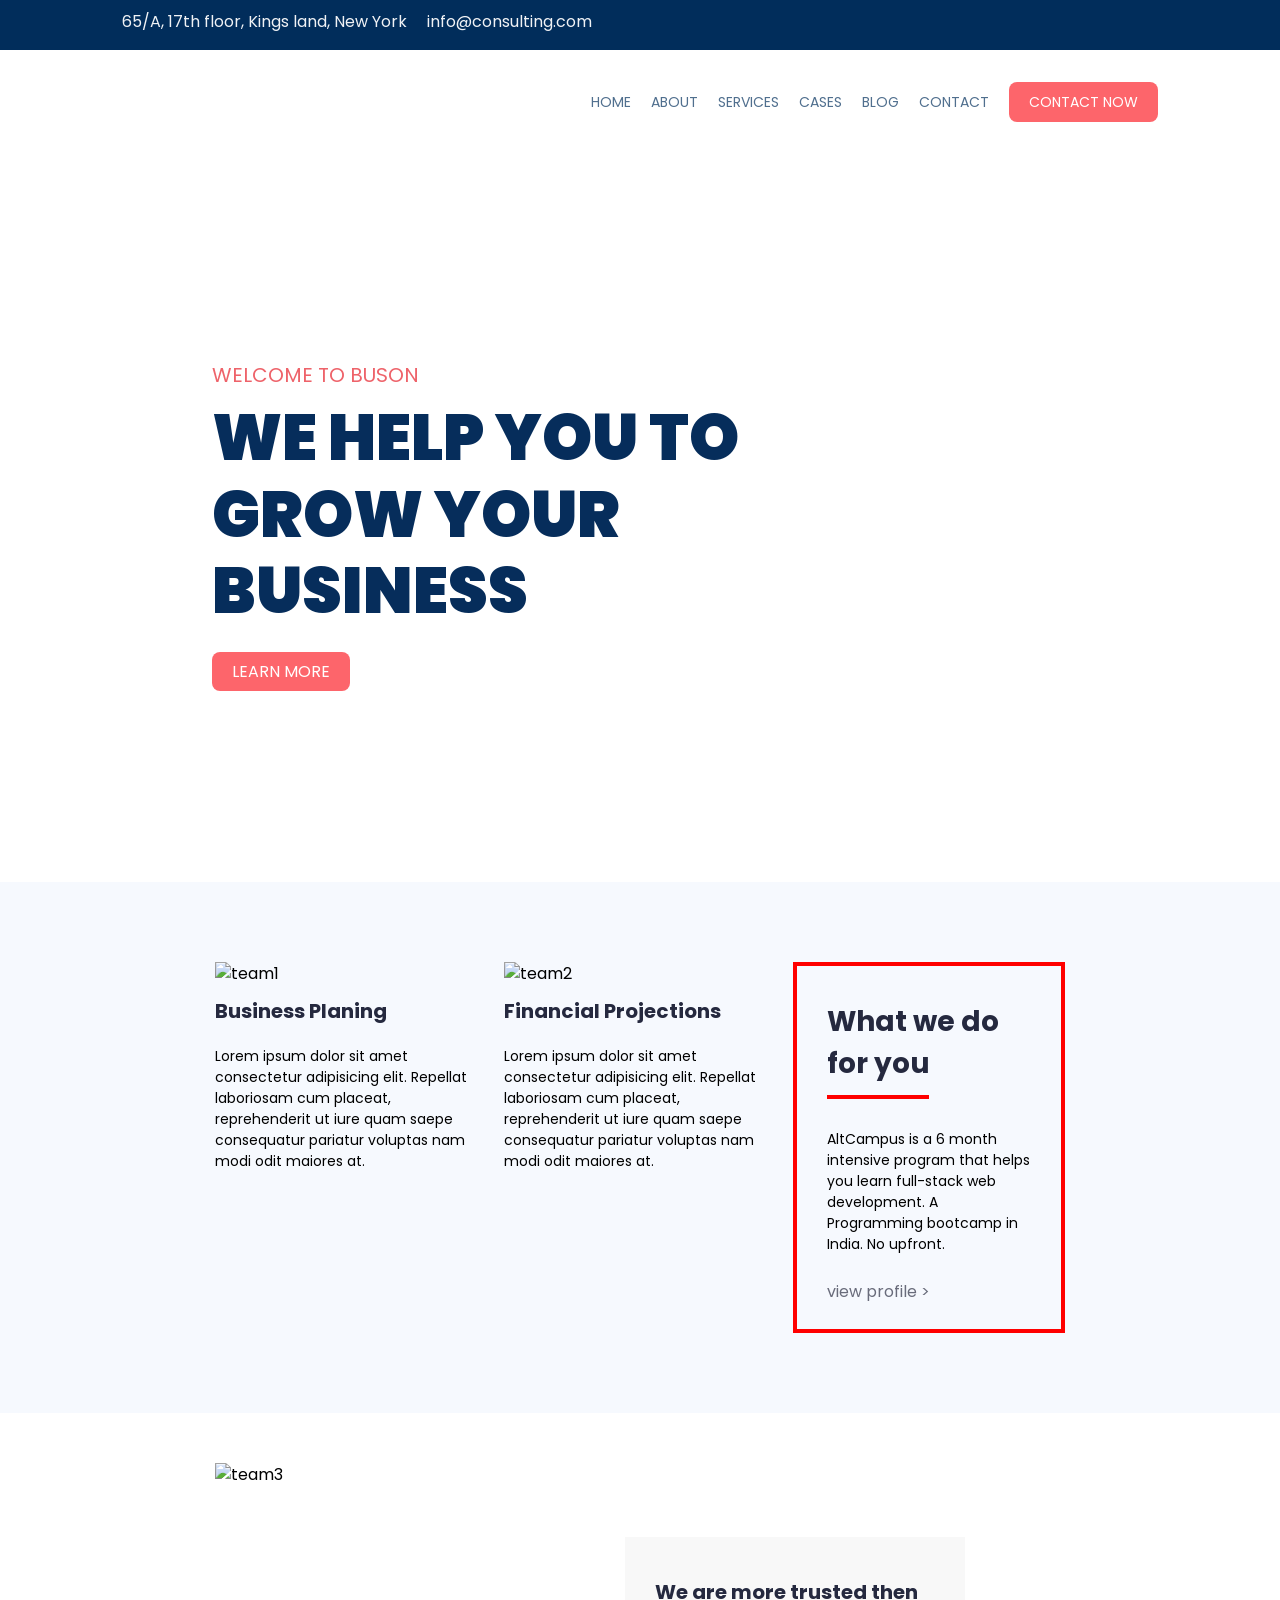
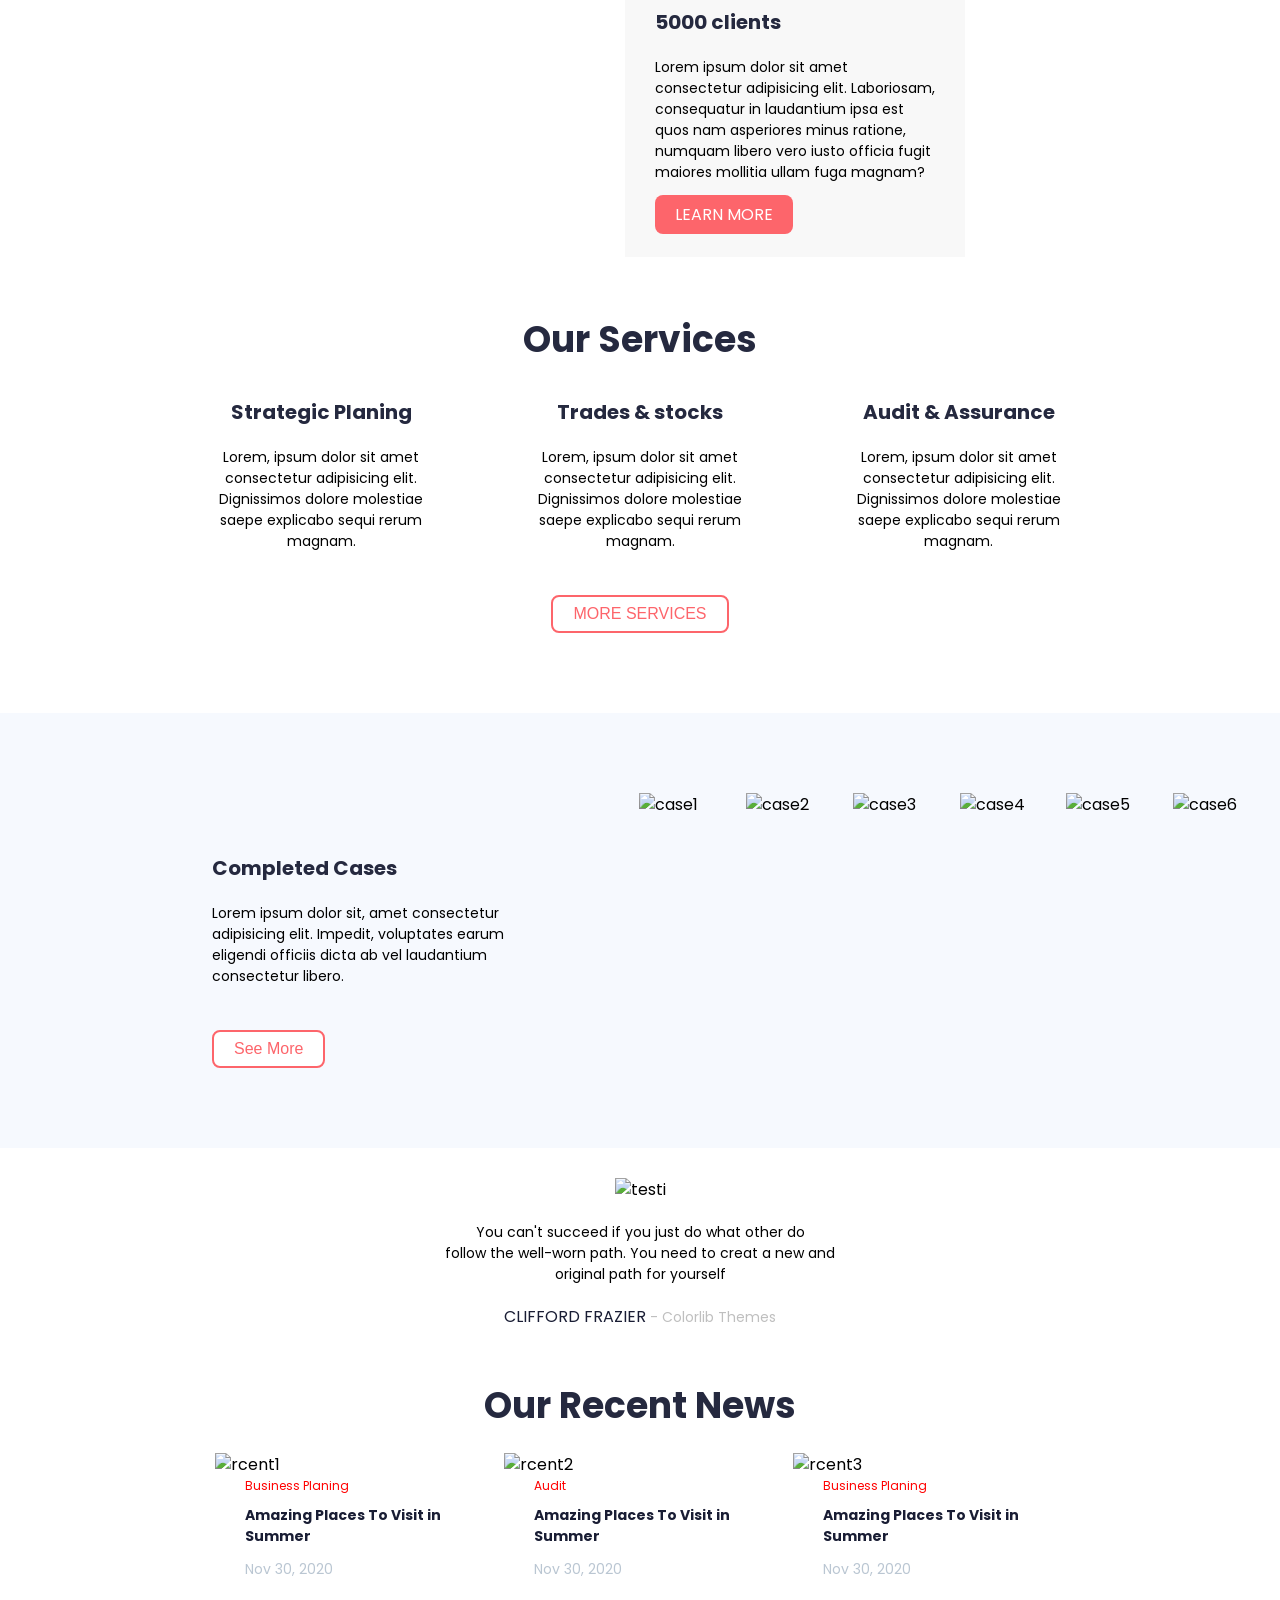
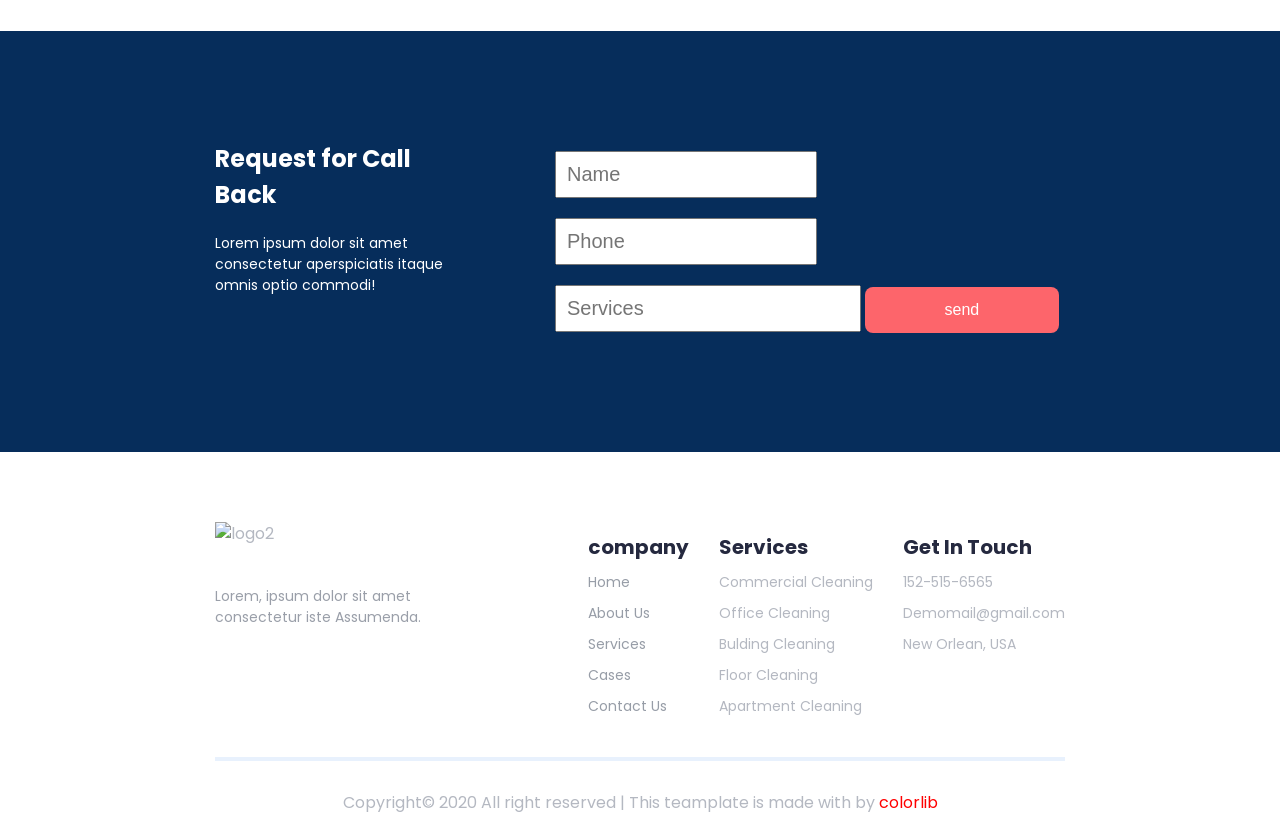
==== block-BNaaav/application/index.html @ 616e8349 "assign complete" ====
<!DOCTYPE html>
<html lang="en">
<head>
    <meta charset="UTF-8">
    <meta http-equiv="X-UA-Compatible" content="IE=edge">
    <meta name="viewport" content="width=device-width, initial-scale=1.0">
    <title>HTML-CSS-Checkpoint-3</title>
    <!-- stylesheet -->
    <link rel="stylesheet" href="./assets/stylesheet/style.css">
    <!-- font awesome -->
    <script src="https://kit.fontawesome.com/198f66d614.js" crossorigin="anonymous"></script>
    <!-- font family -->
    <link href="https://fonts.googleapis.com/css2?family=Poppins:ital,wght@0,100;0,200;0,300;0,400;0,500;0,600;0,700;0,800;0,900;1,100;1,200;1,300;1,400;1,500;1,600;1,700;1,800;1,900&display=swap" rel="stylesheet">
</head>
<body class="blog-body">
    <header class="header">
        <nav class="container flex">
            <div class="flex">
                <address><i class="fas fa-map-marker-alt"></i> 65/A, 17th floor, Kings land, New York</address>
                <address><i class="fas fa-envelope"></i>info@consulting.com</address>
            </div>
            <ul class="flex header-nav">
                <li><a href="#"><i class="fab fa-linkedin-in"></i></a></i></li>
                <li><a href="#"><i class="fab fa-twitter"></i></a></li>
                <li><a href="#"><i class="fab fa-facebook-f"></i></a></li>
                <li><a href="#"><i class="fab fa-google-plus-g"></i></a></li>
            </ul>
        </nav>
    </header>
    <main>
        <!-- logo section -->
        <section class="container">
           <nav class="flex nav-section">
                <a href="#"><img src="./assets/media/logo/logo (1).png" alt=""></a>
                <ul class="flex logo-nav">
                    <li><a href="index.html">HOME</a></li>
                    <li><a href="about.html">ABOUT</a></li>
                    <li><a href="services.html">SERVICES</a></li>
                    <li><a href="cases.html">CASES</a></li>
                    <li><a href="blog.html">BLOG</a></li>
                    <li><a href="contact.html">CONTACT</a></li>
                    <li class="btn"><a href="#">CONTACT NOW</a></li>
                </ul>
           </nav>
        </section>
        <!-- welcome section -->
        <section class="container margin-right">
            <div class="welcome">
                <article class="welcome-heading flex-center">
                    <h3>WELCOME TO BUSON</h3>
                    <h1>WE HELP YOU TO GROW YOUR BUSINESS</h1>
                    <nav>
                        <a href="#" class="btn">LEARN MORE</a>
                    </nav>
                </article>
            </div>
        </section>
        <!-- team section -->
        <section class="backgraund">
            <div class="container-2 flex ">
                <article class="col-1-3">
                    <img src="./assets/media/team/team_1.jpg" alt="team1">
                    <h2>Business Planing</h2>
                    <p>Lorem ipsum dolor sit amet consectetur adipisicing elit. Repellat laboriosam cum placeat, reprehenderit ut iure quam saepe consequatur pariatur voluptas nam modi odit maiores at. </p>
                </article>
                <article class="col-1-3">
                    <img src="./assets/media/team/team_2.jpg" alt="team2">
                    <h2>Financial Projections</h2>
                    <p>Lorem ipsum dolor sit amet consectetur adipisicing elit. Repellat laboriosam cum placeat, reprehenderit ut iure quam saepe consequatur pariatur voluptas nam modi odit maiores at. </p>
                </article>
                <article class="col-1-3 col-3">
                    <h2>What we do for you</h2><hr class="hr">
                    <p>AltCampus is a 6 month intensive program that helps you learn full-stack web development. A Programming bootcamp in India. No upfront. </p>
                    <a href="#">view profile ></a>
                </article>
            </div>
        </section>
        <!-- more trusted -->
        <section class="container-2">
            <div class="flex margin-top-bottom position-relative">
                <figure class="trusted-img">
                    <img src="./assets/media/team/team_3.jpg" alt="team3">
                </figure>
                <article class="trusted-text">
                    <h2>We are more trusted then 5000 clients</h2>
                    <p>Lorem ipsum dolor sit amet consectetur adipisicing elit. Laboriosam, consequatur in laudantium ipsa est quos nam asperiores minus ratione, numquam libero vero iusto officia fugit maiores mollitia ullam fuga magnam?</p>
                    <a href="#" class="btn">LEARN MORE</a>
                </article>
            </div>
        </section>
        <!-- services section -->
        <section class="container-2">
            <div class="services">
                <header class="services-heading">
                    <h4>Our Services</h4>
                </header>
                <div class="flex">
                    <article class="services-1-3">
                        <a href="#" class="fun"><i class="fas fa-clipboard-list"></i></a>
                        <h2>Strategic Planing</h2>
                        <p>Lorem, ipsum dolor sit amet consectetur adipisicing elit. Dignissimos dolore molestiae saepe explicabo sequi rerum magnam.</p>
                    </article>
                    <article class="services-1-3">
                        <a href="#" class="fun"><i class="fas fa-book"></i></a>
                        <h2>Trades & stocks</h2>
                        <p>Lorem, ipsum dolor sit amet consectetur adipisicing elit. Dignissimos dolore molestiae saepe explicabo sequi rerum magnam.</p>
                    </article>
                    <article class="services-1-3">
                        <a href="#" class="fun"><i class="fas fa-scroll"></i></a>
                        <h2>Audit & Assurance</h2>
                        <p>Lorem, ipsum dolor sit amet consectetur adipisicing elit. Dignissimos dolore molestiae saepe explicabo sequi rerum magnam.</p>
                    </article>
                </div>
                <nav class="align-center">
                    <button class="btn more-btn">MORE SERVICES</button>
                </nav>
            </div>
        </section>
        <!-- cases section -->
        <section class="backgraund">
            <div class="container flex margin-right">
                <article class="cases-text">
                    <h2>Completed Cases </h2>
                    <p>Lorem ipsum dolor sit, amet consectetur adipisicing elit. Impedit, voluptates earum eligendi officiis dicta ab vel laudantium consectetur libero.</p>
                    <button class="btn more-btn">See More</button>
                </article>
                <div class="images flex">
                    <img src="./assets/media/cases/completed_case_1.png" alt="case1">
                    <img src="./assets/media/cases/completed_case_2.png" alt="case2">
                    <img src="./assets/media/cases/completed_case_3.png" alt="case3">
                    <img src="./assets/media/cases/completed_case_4.png" alt="case4">
                    <img src="./assets/media/cases/completed_case_5.png" alt="case5">
                    <img src="./assets/media/cases/completed_case_6.png" alt="case6">
                </div>
            </div>
        </section>
        <!-- testimonial section -->
        <section class="container-2">
            <div class="margin-top-bottom align-center">
                <figure class="testimonial">
                    <img src="./assets/media/testimonial/Homepage_testi.png" alt="testi">
                </figure>
                <article class="testimonial-text">
                    <p>You can't succeed if you just do what other do<br>
                        follow the well-worn path. You need to creat a new and<br>
                        original path for yourself
                    </p>
                    <ul class="star">
                        <li><a href="#"><i class="fas fa-star"></i></a></li>
                        <li><a href="#"><i class="fas fa-star"></i></a></li>
                        <li><a href="#"><i class="fas fa-star"></i></a></li>
                        <li><a href="#"><i class="fas fa-star"></i></a></li>
                        <li><a href="#"><i class="fas fa-star"></i></a></li>
                    </ul>
                    <q>CLIFFORD FRAZIER <cite class="text">- Colorlib Themes</cite></q>
                </article>
            </div>
        </section>
        <!-- recent news section -->
        <section class="container-2 ">
            <div class="margin-top-bottom">
                <header class="services-heading">
                    <h4>Our Recent News</h4>
                </header>
                <div class="flex">
                    <div class="col-1-3">
                        <img src="./assets/media/recent/rcent_1.png" alt="rcent1">
                        <article class="news">
                            <h5>Business Planing</h5>
                            <p>Amazing Places To Visit in Summer</p>
                            <date class="date">Nov 30, 2020</date>
                        </article>
                    </div>
                    <div class="col-1-3">
                        <img src="./assets/media/recent/rcent_2.png" alt="rcent2">
                        <article class="news">
                            <h5>Audit</h5>
                            <p>Amazing Places To Visit in Summer</p>
                            <date class="date">Nov 30, 2020</date>
                        </article>
                    </div>
                    <div class="col-1-3">
                        <img src="./assets/media/recent/rcent_3.png" alt="rcent3">
                        <article class="news">
                            <h5>Business Planing</h5>
                            <p>Amazing Places To Visit in Summer</p>
                            <date class="date">Nov 30, 2020</date>
                        </article>
                    </div>
                </div>
            </div>
        </section>
        <!-- form section -->
        <section class="form">
            <div class="container-2 flex"> 
                <article class="form-heading">
                    <h2>Request for Call Back </h2>
                    <p>Lorem ipsum dolor sit amet consectetur aperspiciatis itaque omnis  optio commodi!</p>
                </article>
                <form class="form-input">
                    <input class="input" type="name" placeholder="Name">
                    <input class="input" type="phone" placeholder="Phone"><br>
                    <input class="input input-services" type="services" placeholder="Services">
                   <a href="#"> <button class="btn send">send</button></a>
                </form>
            </div>
        </section>
    </main>
    <!-- footer section -->
    <footer class="footer">
        <div class="container-2">
            <div class="flex footer-parent">
                <article class="footer-brand">
                    <img src="./assets/media/logo/logo2_footer.png" alt="logo2">
                    <p>Lorem, ipsum dolor sit amet consectetur  iste Assumenda.</p>
                    <nav class="footer-nav">
                        <a href="#"><i class="fab fa-facebook-square"></i></a>
                        <a href="#"><i class="fab fa-twitter-square"></i></a>
                        <a href="#"><i class="fab fa-linkedin"></i></a>
                        <a href="#"><i class="fab fa-pinterest-square"></i></a>
                    </nav>
                </article>
                <div class="flex">
                    <ul class="footer-about">
                        <head>
                            <h2>company</h2>
                        </head>
                        <li><a href="index.html">Home</a></li>
                        <li><a href="about.html">About Us</a></li>
                        <li><a href="services.html">Services</a></li>
                        <li><a href="cases.html">Cases</a></li>
                        <li><a href="contact.html">Contact Us</a></li>
                    </ul>
                    <ul class="footer-about">
                        <head><h2>Services</h2></head>
                        <li>Commercial Cleaning</li>
                        <li>Office Cleaning</li>
                        <li>Bulding Cleaning</li>
                        <li>Floor Cleaning</li>
                        <li>Apartment Cleaning</li>
                    </ul>
                    <ul class="footer-about">
                        <head><h2>Get In Touch</h2></head>
                        <li>152-515-6565</li>
                        <li>Demomail@gmail.com</li>
                        <li>New Orlean, USA</li>
                    </ul>
                </div>
            </div><hr>
            <div class="copy-right">
                <small class="small">Copyright&copy 2020 All right reserved | This teamplate is made with <i class="far fa-heart"></i> by <strong>colorlib</strong> </small>
            </div>
        </div>
    </footer>
</body>
</html>
---- block-BNaaav/application/assets/stylesheet/style.css ----
/* http://meyerweb.com/eric/tools/css/reset/ 
   v2.0 | 20110126
   License: none (public domain)
*/

html, body, div, span, applet, object, iframe,
h1, h2, h3, h4, h5, h6, p, blockquote, pre,
a, abbr, acronym, address, big, cite, code,
del, dfn, em, img, ins, kbd, q, s, samp,
small, strike, strong, sub, sup, tt, var,
b, u, i, center,
dl, dt, dd, ol, ul, li,
fieldset, form, label, legend,
table, caption, tbody, tfoot, thead, tr, th, td,
article, aside, canvas, details, embed, 
figure, figcaption, footer, header, hgroup, 
menu, nav, output, ruby, section, summary,
time, mark, audio, video {
	margin: 0;
	padding: 0;
	border: 0;
	font-size: 100%;
	font: inherit;
	vertical-align: baseline;
}
/* HTML5 display-role reset for older browsers */
article, aside, details, figcaption, figure, 
footer, header, hgroup, menu, nav, section {
	display: block;
}
body {
	line-height: 1;
}
ol, ul {
	list-style: none;
}
blockquote, q {
	quotes: none;
}
blockquote:before, blockquote:after,
q:before, q:after {
	content: '';
	content: none;
}
table {
	border-collapse: collapse;
	border-spacing: 0;
}

/* custom style */
*,
*::before,
*::after{
    box-sizing: border-box;
}
body{
    font-size: 16px;
    line-height: 1.5;
    font-family: 'Poppins', sans-serif;
}

/* container */
.container{
    max-width: 1100px;
    margin: 0 auto;
    padding: 0 32px;
}
.container-2{
    max-width: 850px;
    margin: 0 auto;
}
.margin-right{
    margin-right: 0;
    padding-right: 0%;
}

/* flex */
.flex{
    display: flex;
    justify-content: space-between;
    align-items: flex-start;
}
.flex-center{
 display: flex;
 flex-direction: column;
 justify-content: center;
}
.flex-wrap{
    flex-wrap: wrap;
}
/* margin li */
li{
    margin-left: 20px;
}
.margin-top-bottom{
    margin: 50px 0;
}
/* button */
.btn{
    text-decoration: none;
    color: white;
    font-size: 16px;
    padding: 8px 20px;
    text-align: center;
    background-color: #FD656B;
    margin-top: -8px;
    border-radius: 8px;
}
/* image width */
img{
    width: 100%;
}
/* anchor */
a{
    text-decoration: none;
}
/* header section */
.header{
    background-color: #012D5B ;
    color: #F0F2F5;
    padding: 10px 0;
}
address{
   padding-right: 20px;
}
.header-nav a{
    color:#F4F6F8;
    font-size: 20px;
    padding-left: 20px;
}

/* logo section */
.nav-section{
    margin: 40px 0;
}
.logo-nav a{
    text-decoration: none;
    font-size: 14px;
    color: #506F8E;
}
.btn a{
    color: white;
}
/* welcome section */
.welcome{
    background-image: url(../media/hero/h1_hero.jpg);
    background-size: cover;
    height: 80vh;
}
.welcome-heading{
    width:50%;
    height: 100%;
}
.welcome h3{
    color:#EE636A ;
    font-size: 20px;
}
.welcome h1{
    font-size: 64px;
    font-weight: 900;
    color:#062D5B ;
    line-height: 1.2;
    margin-top: 10px;
    margin-bottom: 30px;
}
/* team section */
.backgraund{
    background-color: #F6F9FE;
    padding: 80px 0;
}
.col-1-3{
    width: 32%;
}
h2{
    color: #25293F;
    font-size: 20px;
    font-weight: 700;
    margin: 10px 0;
}
p{
    font-size: 14px;
    margin: 20px 0;
}
.col-3{
    border: 4px solid red;
    padding: 25px 30px;
    text-align: left;
}
.col-3 h2{
    font-size: 28px;
}
.hr{
    width: 50%;
    border: 2px solid red;
    margin-left: 0px;
}
.col-3 p{
    margin: 25px 0;
}
.col-3 a{
    color: #696C7B;
}
/* more trusted */
.trusted-img{
    width: 60%;
}
.trusted-img img{
    min-height: 400px;
}
.position-relative{
    position: relative;
}
.trusted-text{
    width: 40%;
    background-color: #F8F8F8;
    padding: 30px;
    position: absolute;
    right: 100px;
    bottom: 6px; 
}
/* services section */
.services{
    margin: 40px 0;
    margin-bottom: 80px;
}
.services-heading h4{
    font-size: 36px;
    text-align: center;
    color: #25293F;
    font-weight: 700;
    margin: 20px 0;
}
.fun {
    color: black;
    font-size: 30px;
}
.services-1-3{
    width: 25%;
    text-align: center;
}
.align-center{
    text-align: center;
    margin-top: 30px;
}
.more-btn{
    border: 2px solid #FD656B;
    background-color: #ffffff;
    color: #FD656B;
    font-weight: 500;
}
/* cases section */
.cases-text{
    width: 30%;
    margin-top: 50px;
}
.cases-text p{
   margin-bottom: 50px; 
}
.images{
    width: 60%;
    overflow-x: scroll;
}
.images::-webkit-scrollbar {
    display: none;
}
.images img{
    width: 300px;
    margin-right: 10px;
}
/* testimonial section */
.testimonial img{
    width: 117px;
}
.testimonial-text q{
    color: #191D34;
}
.star{
    display: flex;
    justify-content: center;
}
.fa-star{
    color: #FBBA42;
}
cite{
    color: #BFBFBF;
    font-size: 14px;
}
/* recent news section */
.news{
    margin-left: 30px;
}
.news h5{
    color: red;
    font-size: 12px;
}
.news p{
    margin: 10px 0;
    color: #191D34;
    font-weight: 700;
}
.date{
    color: #BAC6D2;
    font-size: 14px;
}
 /* form section */
.form{
    background-color:#062D5B;
    color: #fff;
    padding: 100px 0;
}
.form-heading{
    width: 30%;
}
.form-heading h2{
    font-size: 24px;
    color: white;
}
.form-heading p{
    color: white;
}
.form-input{
    width: 60%;
    margin-top: 20px ;
}
.form-input input{
    font-size: 20px;
    padding: 10px 0;
    margin-bottom: 20px;
    padding-left: 5px;
}
.input-services{
    width: 60%;
}
.send{
    width: 38%;
    padding: 14px 0;
    border: none;
}
/* footer section */
.footer{
    padding-top:70px;
    color: #B4B8C1;
}
.footer-parent{
   margin-bottom: 30px;
}
.footer-brand p{
    padding: 20px 0;
    color: #9A9FA9;
}
.footer-brand{
    width: 30%;
}
.footer-nav a{
    color: #222222;
    padding-right: 10px;
}
.footer-brand .fab{
    font-size: 22px;
}
.footer-about{
    margin-left: 30px;
}
.footer-about li{
    font-size: 14px;
    margin: 10px 0;
}
.footer-about li a{
    color: #979DA7;
}
hr{
    color: #E8F1FD;
    border: 2px solid #E8F1FD;
}
.copy-right{
    text-align: center;
}
.small{
    font-size: 16px;
    text-align: center;
}
.far, strong{
    color: red;
}
/* about page */
/* about section */
.about-backgraund,
.services-backgraund,
.contact-backgraund,
.cases-backgraund,
.blog-backgraund{
    background-image: url(../media/hero/about_hero.jpg ) ;
    height: 300px;
}
.about-backgraund h1, 
.services-backgraund h1,
.contact-backgraund h1,
.cases-backgraund h1,
.blog-backgraund{
    color: white;
    font-size: 54px;
    font-weight: 800;
    text-align: center;
    padding-top: 100px;
}
/* servoces page */
.services-backgraund{
    background-image: url(../media/hero/services_hero.jpg);
}
/* contact page */
.contact-backgraund{
    background-image: url(../media/hero/contact_hero.jpg);
}
/* contact section */
.map{
    width: 100%;
    height: 350px;
}
.contact-form{
    width: 520px;
}
.form-1-3{
    width: 100%;
    padding: 10px 0;
    padding-left: 10px;
    margin: 10px 0;
}
.form-1-2{
    width: 49.5%;
    padding: 10px 0;
    padding-left: 10px;
    margin: 10px 0;
}
.button-margin{
    margin: 20px 0;
    padding: 20px 30px;
    border-radius: 0;
    border: 1px solid #EE636A;
}
.detail{
    width: 300px;
    color: #B2B2B2;
}
.detail .fas{
    font-size: 50px;
}
.detail-margin{
    margin: 20px 0;
}
.detail-margin .fas{
    color: #B2B2B2;
}
.detail-text{
    width:75%;
}
.h5{
    color: black;
    font: 20px;
    font-weight: 600;
}
/* cases page  */
/* about section */
.cases-backgraund{
    background-image: url(../media/hero/cases_hero.jpg);
}
.margin-both{
    margin: 80px 0;
}
.col-1-6{
    width: 32%;
    margin: 20px 0;
}
.size-text{
    width: 85%;
    padding-left: 8px;
    background-color: white;
    position: absolute;
    bottom: 0;
}
.size-text p{
    margin: 10px 0;
    color: #647382;
    font-weight: 500;
}
/* blog page */
/* about section */
.blog-backgraund{
    background-image: url(../media/hero/blog_hero.jpg);
}
/* blog section */

.col-1-5{
    width: 60%;
}
.blog-1-6{
    margin: 30px 0;
    margin-bottom: 80px;
    border:2px solid #BCBCBC;;
    padding-bottom: 20px;
}
.blog-1-6 img{
    margin-bottom: -80px;
}
.jan15{
    background-color: red;
    color: white;
    display: inline-block;
    padding: 8px 25px;
    border-radius: 8px;
    margin-left: 30px;
}
.jan15 h5{
    font-size: 28px;
    font-weight: 700;
    letter-spacing: 5px;
}
.jan15 h6{
    font-size: 24px;
    font-weight: 500;
    letter-spacing: 3px;
}
.blog-text {
    padding: 0 20px;
}
.blog-text a{
    color: #999999;
    word-spacing: 10px;
}
.search{
    width: 35%;
}
/* aside bar */
aside{
    color: #929CA8;
}
.search-btn{
    margin: 30px 0;
}
.search-btn .fas{
    vertical-align: middle;
    font-size: 20px;
    background-color:red;
    padding: 12px 12px;
}
input::placeholder{
    font-size: 20px;
    padding-left: 5px;
}
.search-btn input{
    padding: 12px 0;
    padding-right: 29%;
}
.no-radius{
    width: 100%;
    border-radius: 0;
    padding: 15px 0;
    letter-spacing: 3px;
}
hr{
    color: #F3EDFF;
    margin-bottom: 30px;
}
.category ul{
    margin-top: 50px;
}
.category li{
    margin: 20px 0;
}
section h4{
    font-size: 24px;
    font-weight: 700;
    color: #273650;
    margin-top: 50px;
}
.justify-none{
    justify-content: flex-start;
}
.post-text{
    margin-left: 18px;
}
.post-text h6{
    color: #0E1E3B;
    font-size: 16px;
    font-weight: 700;
    margin-top: 10px;
}
.post-text time{
    color: #828E9C;
    font-size: 15px;
    margin-top: -2px;
}
.post img{
    width: 80px;
    margin-bottom: 20px;
}
.tag-btn{
    padding: 5px 15px;
    margin: 5px 4px;
    background-color: #ffffff;
    border-width: 1px;
    border-color: #929CA8;
    color: #929CA8;
}
.email input{
    width: 100%;
    padding: 15px 10px;
}
.copy-right{
    text-align: center;
}
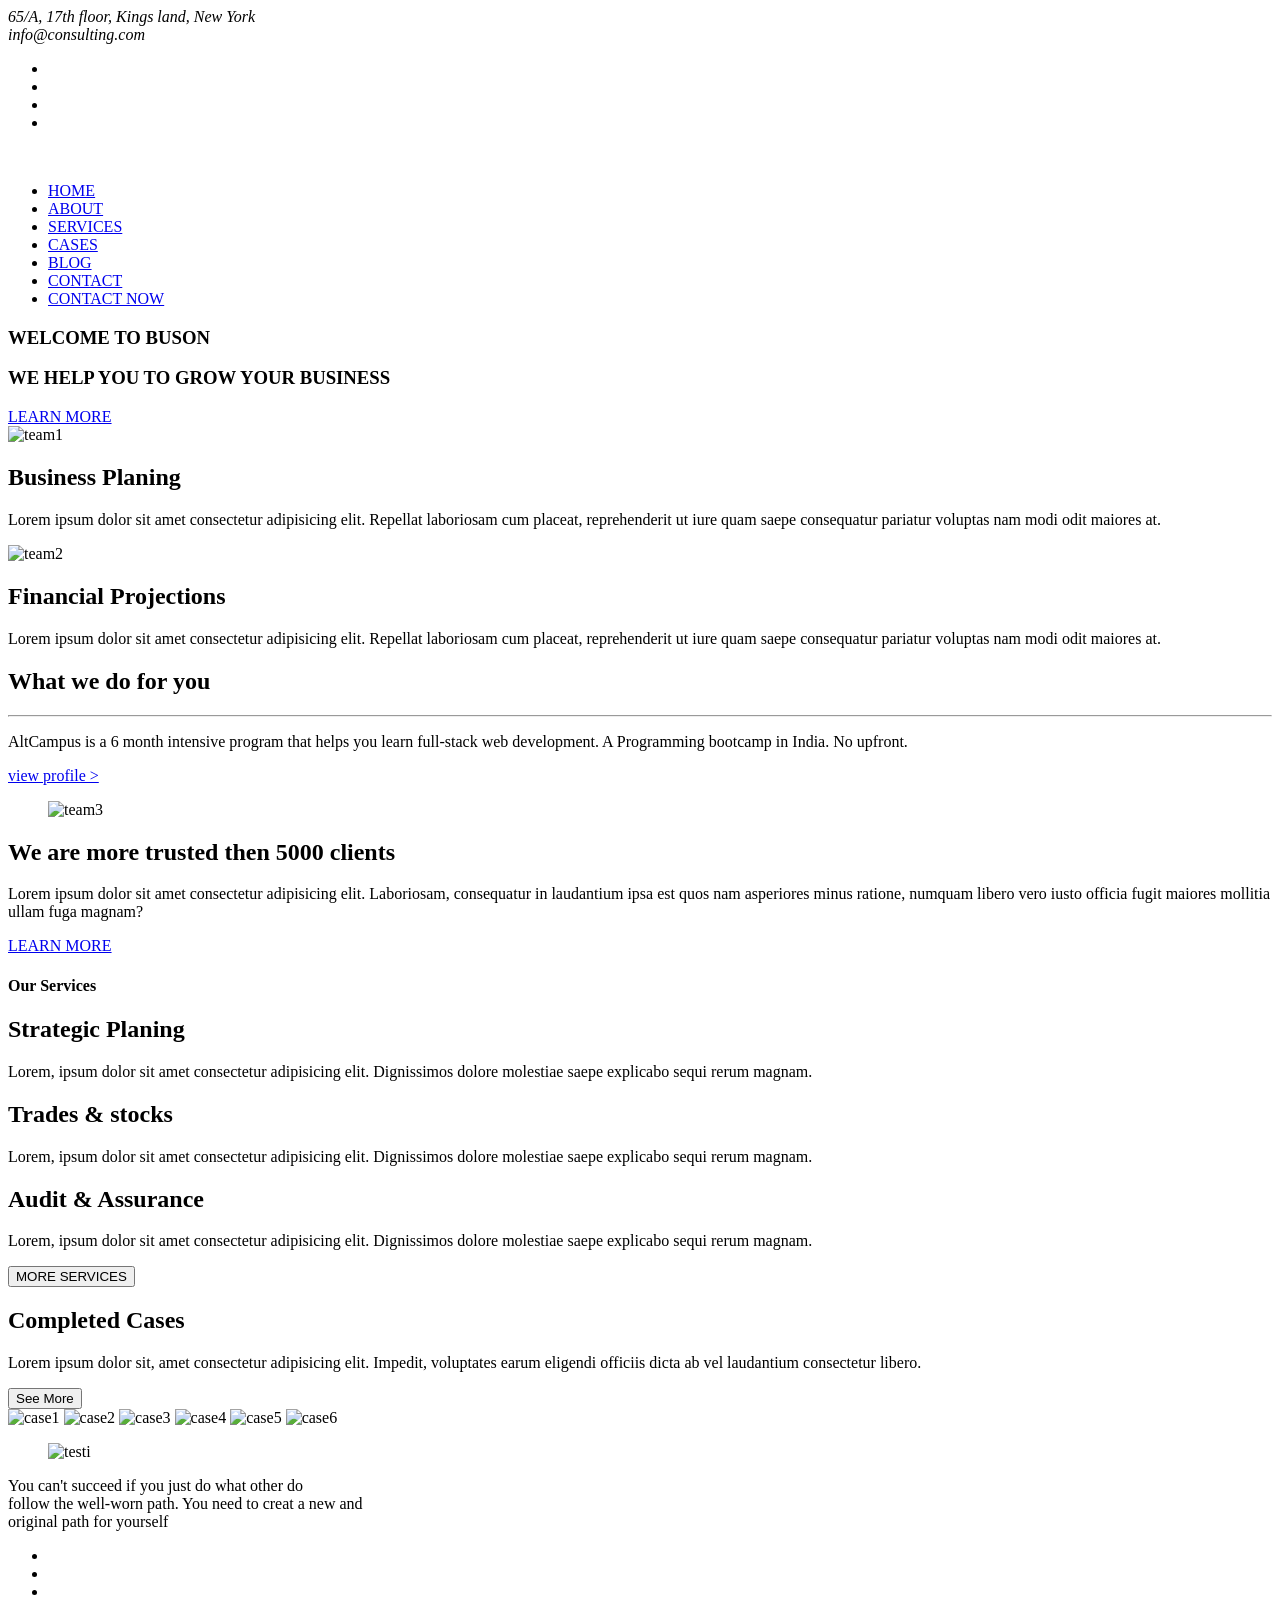
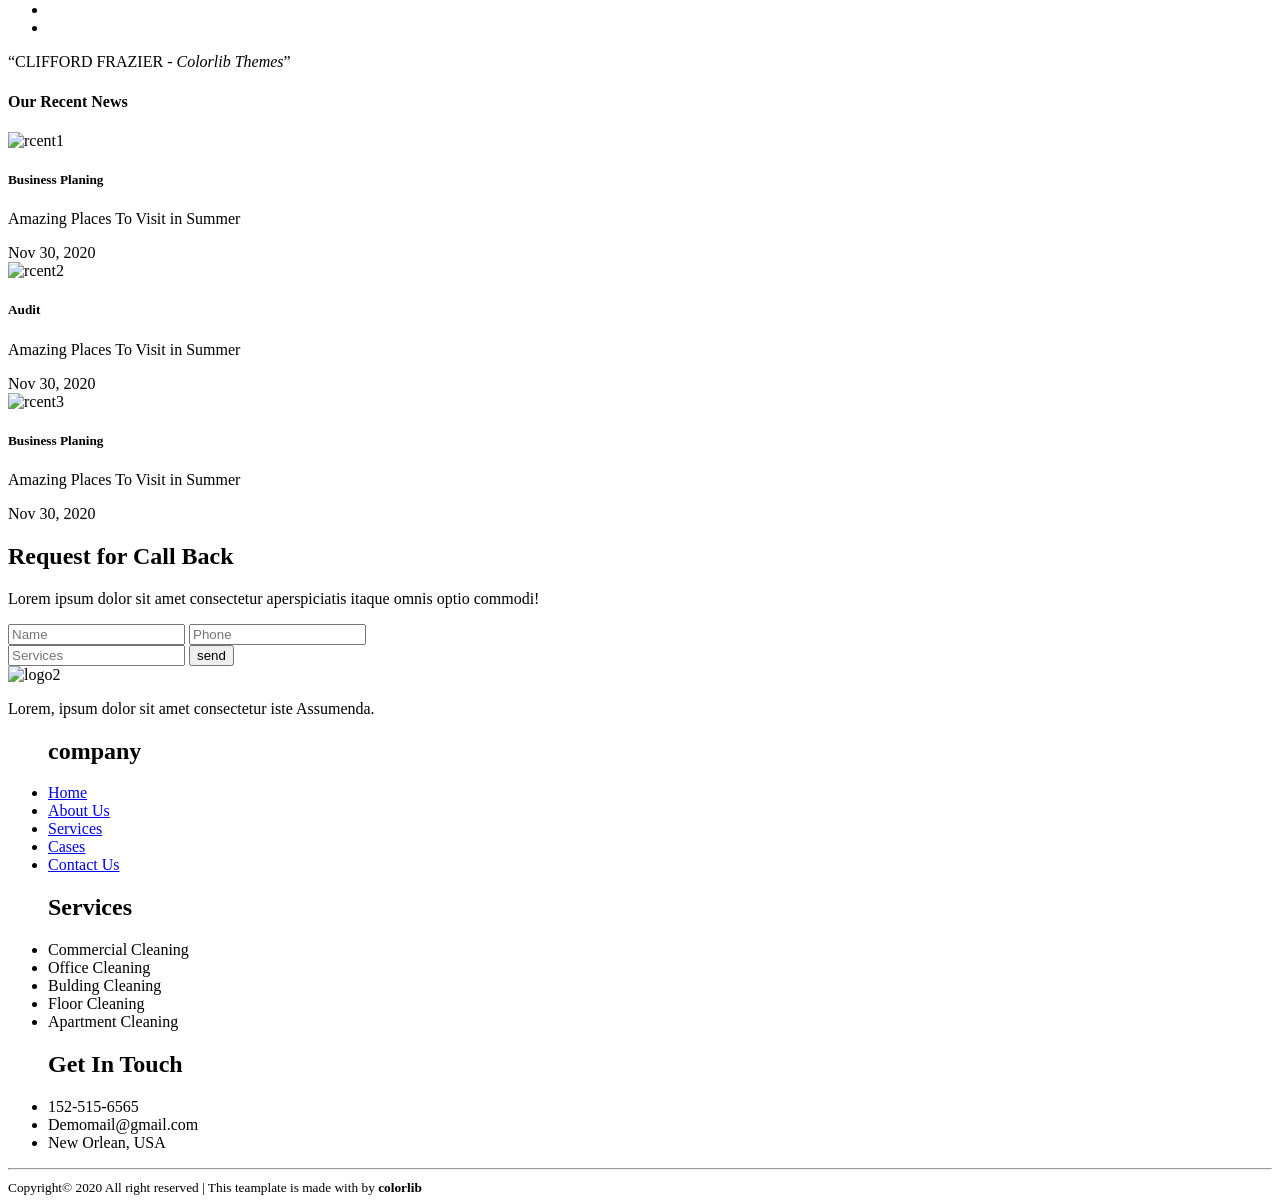
==== commit 500da4e6: "assign some changes" ====
--- a/block-BNaaav/application/index.html
+++ b/block-BNaaav/application/index.html
@@ -6,7 +6,7 @@
     <meta name="viewport" content="width=device-width, initial-scale=1.0">
     <title>HTML-CSS-Checkpoint-3</title>
     <!-- stylesheet -->
-    <link rel="stylesheet" href="./assets/stylesheet/style.css">
+    <link rel="stylesheet" href="./application/assets/stylesheet/style.css">
     <!-- font awesome -->
     <script src="https://kit.fontawesome.com/198f66d614.js" crossorigin="anonymous"></script>
     <!-- font family -->
